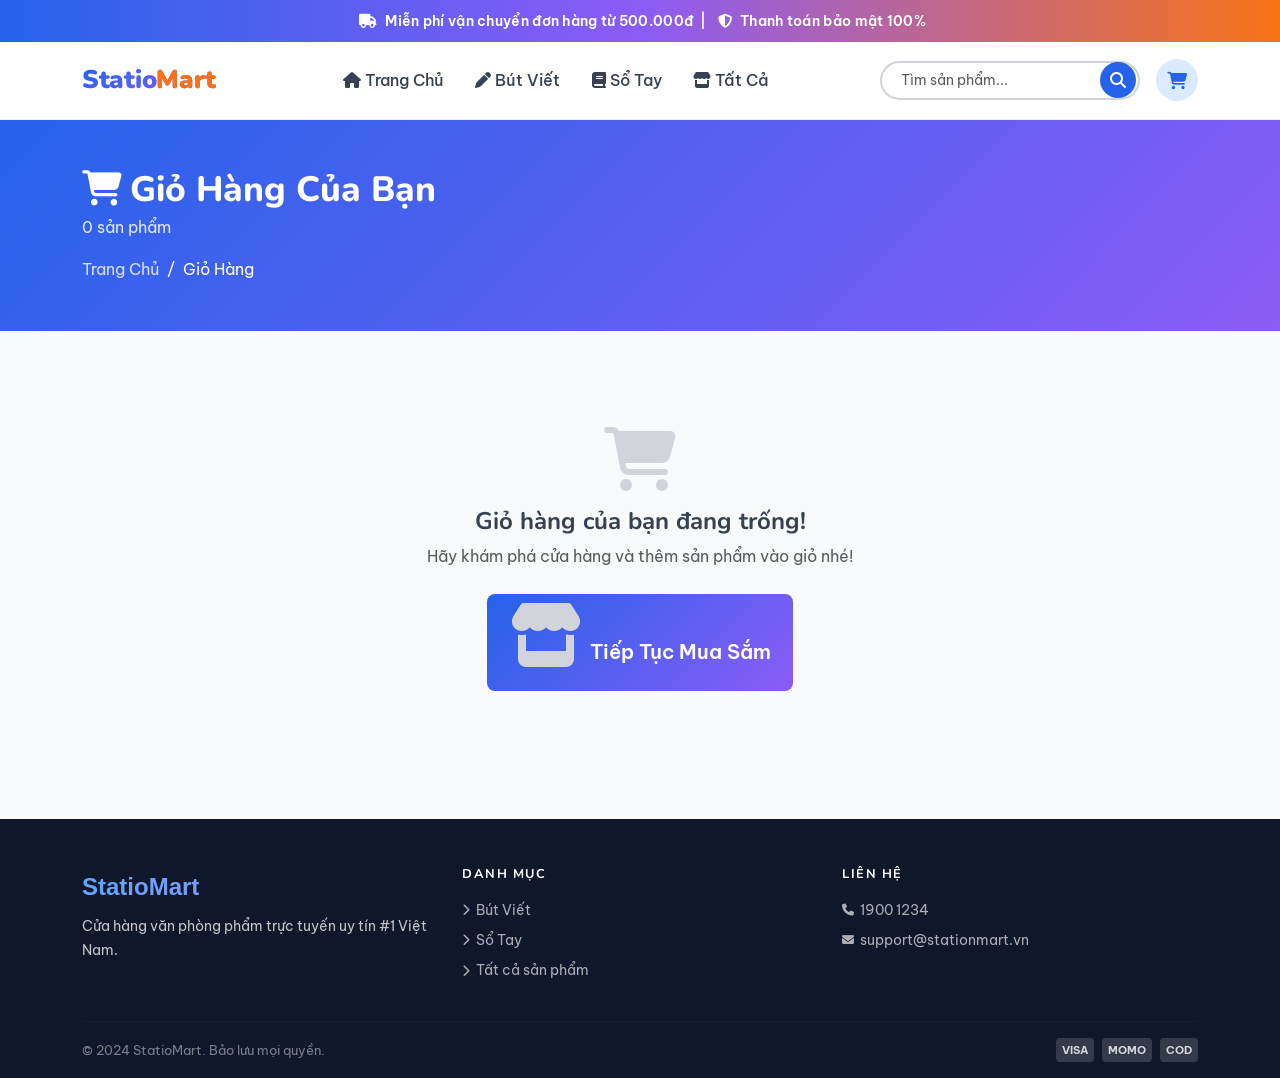
==== cart.html @ 51620164 "Di chuyển code ra thư mục gốc" ====
<!DOCTYPE html>
<html lang="vi">
<head>
  <meta charset="UTF-8">
  <meta name="viewport" content="width=device-width, initial-scale=1.0">
  <meta name="description" content="Giỏ hàng và thanh toán - StatioMart">
  <title>Giỏ Hàng - StatioMart</title>
  <!-- Google Fonts: Be Vietnam Pro (tiếng Việt) + Nunito -->
  <link rel="preconnect" href="https://fonts.googleapis.com">
  <link rel="preconnect" href="https://fonts.gstatic.com" crossorigin>
  <link href="https://fonts.googleapis.com/css2?family=Be+Vietnam+Pro:ital,wght@0,300;0,400;0,500;0,600;0,700;0,800;1,400&family=Nunito:wght@400;600;700;800;900&display=swap" rel="stylesheet">
  <link href="https://cdn.jsdelivr.net/npm/bootstrap@5.3.2/dist/css/bootstrap.min.css" rel="stylesheet">
  <link rel="stylesheet" href="https://cdnjs.cloudflare.com/ajax/libs/font-awesome/6.5.1/css/all.min.css">
  <link rel="stylesheet" href="assets/css/style.css">
</head>
<body>

<!-- Promo Strip -->
<div class="promo-strip">
  <i class="fas fa-truck"></i> Miễn phí vận chuyển đơn hàng từ 500.000đ &nbsp;|&nbsp;
  <i class="fas fa-shield-alt"></i> Thanh toán bảo mật 100%
</div>

<!-- Navbar -->
<nav class="main-navbar navbar navbar-expand-lg" id="mainNavbar">
  <div class="container">
    <a class="navbar-brand" href="index.html">Statio<span>Mart</span></a>
    <button class="navbar-toggler border-0" type="button" data-bs-toggle="collapse" data-bs-target="#navCollapse">
      <span class="navbar-toggler-icon"></span>
    </button>
    <div class="collapse navbar-collapse" id="navCollapse">
      <ul class="navbar-nav mx-auto mb-2 mb-lg-0 gap-1">
        <li class="nav-item"><a class="nav-link" href="index.html"><i class="fas fa-home me-1"></i>Trang Chủ</a></li>
        <li class="nav-item"><a class="nav-link" href="products.html?category=but"><i class="fas fa-pen me-1"></i>Bút Viết</a></li>
        <li class="nav-item"><a class="nav-link" href="products.html?category=so-tay"><i class="fas fa-book me-1"></i>Sổ Tay</a></li>
        <li class="nav-item"><a class="nav-link" href="products.html"><i class="fas fa-store me-1"></i>Tất Cả</a></li>
      </ul>
      <div class="d-flex align-items-center gap-3">
        <form class="search-form-wrapper" id="search-form">
          <input class="search-input form-control" type="text" id="search-input" placeholder="Tìm sản phẩm...">
          <button type="submit" class="search-btn"><i class="fas fa-search"></i></button>
        </form>
        <a href="cart.html" class="cart-icon-wrapper active">
          <i class="fas fa-shopping-cart"></i>
          <span class="cart-badge">0</span>
        </a>
      </div>
    </div>
  </div>
</nav>

<!-- Page Hero -->
<div class="page-hero">
  <div class="container">
    <h1><i class="fas fa-shopping-cart me-2"></i>Giỏ Hàng Của Bạn</h1>
    <p id="cart-count">0 sản phẩm</p>
    <nav aria-label="breadcrumb">
      <ol class="breadcrumb mb-0" style="background:none;">
        <li class="breadcrumb-item"><a href="index.html" style="color:rgba(255,255,255,.8)">Trang Chủ</a></li>
        <li class="breadcrumb-item active" style="color:#fff">Giỏ Hàng</li>
      </ol>
    </nav>
  </div>
</div>

<!-- Cart Content -->
<div class="container mb-5 mt-4">

  <!-- Empty State -->
  <div id="cart-empty" style="display:none;">
    <div class="cart-empty-state">
      <i class="fas fa-shopping-cart"></i>
      <h4>Giỏ hàng của bạn đang trống!</h4>
      <p class="text-muted mb-4">Hãy khám phá cửa hàng và thêm sản phẩm vào giỏ nhé!</p>
      <a href="products.html" class="btn btn-primary btn-lg">
        <i class="fas fa-store me-2"></i>Tiếp Tục Mua Sắm
      </a>
    </div>
  </div>

  <!-- Cart with items -->
  <div id="cart-content" style="display:none;">
    <div class="row g-4">

      <!-- Left: Cart Table + Checkout Form -->
      <div class="col-lg-8">

        <!-- Cart table -->
        <div class="table-responsive" style="border-radius:var(--radius-md);overflow:hidden;box-shadow:var(--shadow-sm)">
          <table class="table table-hover mb-0 align-middle bg-white">
            <thead>
              <tr>
                <th style="width:45%"><i class="fas fa-box-open me-2"></i>Sản Phẩm</th>
                <th class="text-center">Đơn Giá</th>
                <th class="text-center">Số Lượng</th>
                <th class="text-center">Thành Tiền</th>
                <th class="text-center" style="width:60px"></th>
              </tr>
            </thead>
            <tbody id="cart-table-body">
              <!-- Rendered by JS -->
            </tbody>
          </table>
        </div>

        <!-- Cart actions -->
        <div class="d-flex justify-content-between align-items-center mt-3 flex-wrap gap-2">
          <a href="products.html" class="btn btn-outline-primary">
            <i class="fas fa-arrow-left me-2"></i>Tiếp Tục Mua Sắm
          </a>
          <button class="btn btn-outline-danger btn-sm" onclick="if(confirm('Xóa toàn bộ giỏ hàng?')){clearCart();renderCartPage();showToast('Đã xóa toàn bộ giỏ hàng.','info')}">
            <i class="fas fa-trash me-2"></i>Xóa Tất Cả
          </button>
        </div>

        <!-- Checkout Form -->
        <div class="checkout-form-card mt-4">
          <h5 style="font-family:'Nunito',sans-serif;font-weight:800;margin-bottom:1.25rem;color:var(--dark)">
            <i class="fas fa-map-marker-alt text-primary me-2"></i>Thông Tin Giao Hàng
          </h5>

          <form id="checkout-form" novalidate>
            <div class="row g-3">
              <div class="col-md-6">
                <label class="form-label">Họ và Tên <span class="text-danger">*</span></label>
                <input type="text" class="form-control" id="shipping-name" placeholder="Nguyễn Văn A" required minlength="3">
                <div class="invalid-feedback">Vui lòng nhập họ tên (tối thiểu 3 ký tự).</div>
              </div>
              <div class="col-md-6">
                <label class="form-label">Số Điện Thoại <span class="text-danger">*</span></label>
                <input type="tel" class="form-control" id="shipping-phone" placeholder="0912 345 678"
                  pattern="[0-9]{10,11}" required>
                <div class="invalid-feedback">Vui lòng nhập số điện thoại hợp lệ (10-11 số).</div>
              </div>
              <div class="col-12">
                <label class="form-label">Email <span class="text-danger">*</span></label>
                <input type="email" class="form-control" id="shipping-email" placeholder="example@email.com" required>
                <div class="invalid-feedback">Vui lòng nhập email hợp lệ.</div>
              </div>
              <div class="col-md-6">
                <label class="form-label">Tỉnh / Thành Phố <span class="text-danger">*</span></label>
                <select class="form-select" id="shipping-city" required>
                  <option value="">-- Chọn tỉnh/thành --</option>
                  <option>Hồ Chí Minh</option>
                  <option>Hà Nội</option>
                  <option>Đà Nẵng</option>
                  <option>Cần Thơ</option>
                  <option>Bình Dương</option>
                  <option>Đồng Nai</option>
                  <option>Khác</option>
                </select>
                <div class="invalid-feedback">Vui lòng chọn tỉnh/thành phố.</div>
              </div>
              <div class="col-md-6">
                <label class="form-label">Quận / Huyện</label>
                <input type="text" class="form-control" id="shipping-district" placeholder="Quận 1">
              </div>
              <div class="col-12">
                <label class="form-label">Địa Chỉ Giao Hàng <span class="text-danger">*</span></label>
                <input type="text" class="form-control" id="shipping-address" placeholder="123 Đường Lê Lợi, Phường Bến Nghé..." required minlength="10">
                <div class="invalid-feedback">Vui lòng nhập địa chỉ cụ thể (tối thiểu 10 ký tự).</div>
              </div>
              <div class="col-12">
                <label class="form-label">Ghi Chú Đơn Hàng</label>
                <textarea class="form-control" id="shipping-note" rows="2" placeholder="Giao hàng giờ hành chính, gọi trước khi giao..."></textarea>
              </div>

              <!-- Payment method -->
              <div class="col-12">
                <label class="form-label">Phương Thức Thanh Toán <span class="text-danger">*</span></label>
                <div class="d-flex gap-3 flex-wrap">
                  <div class="form-check payment-opt">
                    <input class="form-check-input" type="radio" name="payment" id="pay-cod" value="cod" checked required>
                    <label class="form-check-label" for="pay-cod">
                      <i class="fas fa-money-bill-wave text-success me-1"></i>Tiền Mặt (COD)
                    </label>
                  </div>
                  <div class="form-check payment-opt">
                    <input class="form-check-input" type="radio" name="payment" id="pay-bank" value="bank">
                    <label class="form-check-label" for="pay-bank">
                      <i class="fas fa-university text-primary me-1"></i>Chuyển Khoản
                    </label>
                  </div>
                  <div class="form-check payment-opt">
                    <input class="form-check-input" type="radio" name="payment" id="pay-momo" value="momo">
                    <label class="form-check-label" for="pay-momo">
                      <i class="fas fa-mobile-alt text-danger me-1"></i>MoMo / ZaloPay
                    </label>
                  </div>
                </div>
              </div>
            </div>

            <button type="submit" class="btn-checkout mt-3">
              <i class="fas fa-check-circle me-2"></i>Xác Nhận Đặt Hàng
            </button>
          </form>
        </div>
      </div>

      <!-- Right: Order Summary -->
      <div class="col-lg-4">
        <div class="cart-summary-card">
          <div class="summary-title">
            <i class="fas fa-receipt me-2 text-primary"></i>Tóm Tắt Đơn Hàng
          </div>

          <div class="summary-row">
            <span>Tạm tính</span>
            <span id="cart-subtotal">0đ</span>
          </div>
          <div class="summary-row">
            <span>Phí vận chuyển</span>
            <span id="cart-shipping" class="text-success">30.000đ</span>
          </div>
          <div class="summary-row">
            <span>Giảm giá</span>
            <span class="text-danger">0đ</span>
          </div>
          <div class="summary-row total">
            <span>Tổng Cộng</span>
            <span id="cart-total">0đ</span>
          </div>

          <!-- Coupon -->
          <div class="mt-3">
            <div class="input-group">
              <input type="text" class="form-control" placeholder="Mã giảm giá..." style="border-radius:var(--radius-sm) 0 0 var(--radius-sm);">
              <button class="btn btn-outline-primary fw-bold" style="border-radius:0 var(--radius-sm) var(--radius-sm) 0;"
                onclick="showToast('Mã giảm giá không hợp lệ hoặc đã hết hạn.','warning')">
                Áp Dụng
              </button>
            </div>
          </div>

          <!-- Policy reminders -->
          <div class="mt-4" style="background:var(--gray-100);border-radius:var(--radius-sm);padding:1rem">
            <div class="d-flex align-items-center gap-2 mb-2 text-success" style="font-size:.82rem;font-weight:600">
              <i class="fas fa-shield-alt"></i> Bảo mật thông tin 100%
            </div>
            <div class="d-flex align-items-center gap-2 mb-2" style="font-size:.82rem;color:var(--gray-600);font-weight:500">
              <i class="fas fa-undo text-primary"></i> Đổi trả trong 7 ngày
            </div>
            <div class="d-flex align-items-center gap-2" style="font-size:.82rem;color:var(--gray-600);font-weight:500">
              <i class="fas fa-truck text-primary"></i> Miễn phí ship từ 500.000đ
            </div>
          </div>
        </div>
      </div>
    </div>
  </div>
</div>

<!-- Footer -->
<footer class="main-footer">
  <div class="container">
    <div class="row g-4">
      <div class="col-md-4">
        <div class="footer-brand">StatioMart</div>
        <p class="footer-desc">Cửa hàng văn phòng phẩm trực tuyến uy tín #1 Việt Nam.</p>
      </div>
      <div class="col-md-4">
        <h6 class="footer-heading">Danh Mục</h6>
        <ul class="footer-links">
          <li><a href="products.html?category=but"><i class="fas fa-chevron-right"></i>Bút Viết</a></li>
          <li><a href="products.html?category=so-tay"><i class="fas fa-chevron-right"></i>Sổ Tay</a></li>
          <li><a href="products.html"><i class="fas fa-chevron-right"></i>Tất cả sản phẩm</a></li>
        </ul>
      </div>
      <div class="col-md-4">
        <h6 class="footer-heading">Liên Hệ</h6>
        <ul class="footer-links">
          <li><a href="tel:19001234"><i class="fas fa-phone"></i>1900 1234</a></li>
          <li><a href="mailto:support@stationmart.vn"><i class="fas fa-envelope"></i>support@stationmart.vn</a></li>
        </ul>
      </div>
    </div>
    <hr class="footer-divider">
    <div class="footer-bottom">
      <span>© 2024 StatioMart. Bảo lưu mọi quyền.</span>
      <div class="payment-icons">
        <span class="payment-icon">VISA</span>
        <span class="payment-icon">MOMO</span>
        <span class="payment-icon">COD</span>
      </div>
    </div>
  </div>
</footer>

<!-- Order Success Modal -->
<div class="modal fade" id="order-success-modal" tabindex="-1" aria-hidden="true">
  <div class="modal-dialog modal-dialog-centered">
    <div class="modal-content" style="border-radius:var(--radius-lg);border:none;overflow:hidden">
      <div class="modal-body success-modal-body">
        <div class="success-icon"><i class="fas fa-check-circle"></i></div>
        <h3 style="font-family:'Nunito',sans-serif;font-weight:800;color:var(--dark)">Đặt Hàng Thành Công! 🎉</h3>
        <p class="text-muted mt-2 mb-4">Cảm ơn bạn đã tin tưởng StatioMart! Chúng tôi sẽ liên hệ xác nhận trong vòng 30 phút.</p>
        <div class="d-flex gap-2 justify-content-center">
          <a href="index.html" class="btn btn-primary">
            <i class="fas fa-home me-1"></i>Về Trang Chủ
          </a>
          <a href="products.html" class="btn btn-outline-primary">
            <i class="fas fa-store me-1"></i>Tiếp Tục Mua
          </a>
        </div>
      </div>
    </div>
  </div>
</div>

<button class="back-to-top" id="backToTop" onclick="window.scrollTo({top:0,behavior:'smooth'})">
  <i class="fas fa-arrow-up"></i>
</button>
<div id="toast-container"></div>

<script src="https://cdn.jsdelivr.net/npm/bootstrap@5.3.2/dist/js/bootstrap.bundle.min.js"></script>
<script src="assets/js/data.js"></script>
<script src="assets/js/cart.js"></script>
<script src="assets/js/main.js"></script>
<script>
  window.addEventListener('scroll', () => {
    const btn = document.getElementById('backToTop');
    if (btn) btn.classList.toggle('visible', window.scrollY > 400);
  });
</script>
</body>
</html>
---- assets/css/style.css ----
/* ============================================================
   style.css - Custom CSS ghi đè Bootstrap + Design System
   StatioMart - Online Stationery Shop
   ============================================================ */

/* ---- Google Fonts Import ---- */
/* Be Vietnam Pro: thiết kế riêng cho tiếng Việt, đầy đủ dấu và ký tự đặc biệt */
/* Nunito: heading font thân thiện, bo tròn, dễ đọc */
@import url('https://fonts.googleapis.com/css2?family=Be+Vietnam+Pro:ital,wght@0,300;0,400;0,500;0,600;0,700;0,800;1,400&family=Nunito:wght@400;600;700;800;900&display=swap');

/* ---- CSS Variables / Design Tokens ---- */
:root {
  --primary: #2563EB;
  --primary-dark: #1D4ED8;
  --primary-light: #DBEAFE;
  --secondary: #F97316;
  --secondary-dark: #EA580C;
  --accent: #8B5CF6;
  --success: #10B981;
  --danger: #EF4444;
  --warning: #F59E0B;
  --dark: #0F172A;
  --gray-900: #111827;
  --gray-700: #374151;
  --gray-500: #6B7280;
  --gray-300: #D1D5DB;
  --gray-100: #F3F4F6;
  --white: #FFFFFF;
  --bg-body: #F8FAFC;
  --shadow-sm: 0 1px 3px rgba(0,0,0,.08);
  --shadow-md: 0 4px 16px rgba(0,0,0,.10);
  --shadow-lg: 0 10px 40px rgba(0,0,0,.14);
  --radius-sm: 8px;
  --radius-md: 12px;
  --radius-lg: 20px;
  --transition: all .25s cubic-bezier(.4,0,.2,1);
}

/* ---- Base ---- */
*, *::before, *::after { box-sizing: border-box; }

body {
  font-family: 'Be Vietnam Pro', sans-serif;
  background: var(--bg-body);
  color: var(--gray-900);
  line-height: 1.65;
  min-height: 100vh;
  -webkit-font-smoothing: antialiased;
  -moz-osx-font-smoothing: grayscale;
}

h1, h2, h3, h4, h5, h6 {
  font-family: 'Nunito', sans-serif;
  font-weight: 700;
}

a { text-decoration: none; color: inherit; }
a:hover { color: var(--primary); }

img { max-width: 100%; }

/* ---- Scrollbar ---- */
::-webkit-scrollbar { width: 6px; }
::-webkit-scrollbar-track { background: var(--gray-100); }
::-webkit-scrollbar-thumb { background: var(--primary); border-radius: 99px; }

/* ============================================================
   NAVBAR
   ============================================================ */
.main-navbar {
  background: rgba(255,255,255,.95);
  backdrop-filter: blur(12px);
  -webkit-backdrop-filter: blur(12px);
  border-bottom: 1px solid rgba(0,0,0,.06);
  transition: var(--transition);
  padding: 0.75rem 0;
  position: sticky;
  top: 0;
  z-index: 1000;
}

.main-navbar.scrolled {
  box-shadow: var(--shadow-md);
  padding: 0.5rem 0;
}

.navbar-brand {
  font-family: 'Nunito', sans-serif;
  font-size: 1.6rem;
  font-weight: 900;
  letter-spacing: -0.3px;
  background: linear-gradient(135deg, var(--primary), var(--accent));
  -webkit-background-clip: text;
  -webkit-text-fill-color: transparent;
  background-clip: text;
}

.navbar-brand span { color: var(--secondary); -webkit-text-fill-color: var(--secondary); }

.nav-link {
  font-weight: 500;
  color: var(--gray-700) !important;
  padding: 0.5rem 0.85rem !important;
  border-radius: var(--radius-sm);
  transition: var(--transition);
}

.nav-link:hover, .nav-link.active {
  color: var(--primary) !important;
  background: var(--primary-light);
}

/* Search form */
.search-form-wrapper { position: relative; }

.search-form-wrapper .search-input {
  border-radius: 999px;
  border: 2px solid var(--gray-300);
  padding: 0.45rem 3rem 0.45rem 1.2rem;
  font-size: 0.875rem;
  width: 260px;
  transition: var(--transition);
}

.search-form-wrapper .search-input:focus {
  outline: none;
  border-color: var(--primary);
  box-shadow: 0 0 0 3px var(--primary-light);
  width: 310px;
}

.search-form-wrapper .search-btn {
  position: absolute;
  right: 4px;
  top: 50%;
  transform: translateY(-50%);
  background: var(--primary);
  border: none;
  color: #fff;
  border-radius: 999px;
  width: 36px;
  height: 36px;
  display: flex;
  align-items: center;
  justify-content: center;
  cursor: pointer;
  transition: var(--transition);
}

.search-form-wrapper .search-btn:hover { background: var(--primary-dark); }

/* Cart icon */
.cart-icon-wrapper {
  position: relative;
  display: inline-flex;
  align-items: center;
  justify-content: center;
  width: 42px;
  height: 42px;
  border-radius: 50%;
  background: var(--primary-light);
  color: var(--primary);
  font-size: 1.1rem;
  transition: var(--transition);
  cursor: pointer;
}

.cart-icon-wrapper:hover { background: var(--primary); color: #fff; }

.cart-badge {
  position: absolute;
  top: -4px;
  right: -4px;
  background: var(--secondary);
  color: #fff;
  font-size: 0.65rem;
  font-weight: 700;
  min-width: 18px;
  height: 18px;
  border-radius: 999px;
  display: none;
  align-items: center;
  justify-content: center;
  border: 2px solid var(--white);
}

/* ============================================================
   HERO / CAROUSEL BANNER
   ============================================================ */
.hero-carousel { margin-top: 0; }

.hero-carousel .carousel-item {
  height: 480px;
  overflow: hidden;
}

.hero-carousel .carousel-item img {
  width: 100%;
  height: 100%;
  object-fit: cover;
}

.hero-carousel .carousel-caption {
  background: linear-gradient(135deg, rgba(15,23,42,.82) 0%, rgba(37,99,235,.6) 100%);
  border-radius: var(--radius-lg);
  padding: 2rem 2.5rem;
  left: 5%;
  right: auto;
  max-width: 520px;
  bottom: 15%;
  text-align: left;
  backdrop-filter: blur(4px);
}

.hero-carousel .carousel-caption h2 {
  font-size: clamp(1.4rem, 4vw, 2.4rem);
  font-weight: 800;
  margin-bottom: 0.5rem;
}

.hero-carousel .carousel-caption p {
  font-size: 1rem;
  opacity: 0.9;
  margin-bottom: 1.2rem;
}

.hero-carousel .carousel-control-prev-icon,
.hero-carousel .carousel-control-next-icon {
  background-color: rgba(255,255,255,.2);
  border-radius: 50%;
  padding: 1.2rem;
  backdrop-filter: blur(4px);
}

/* ============================================================
   SECTION TITLES
   ============================================================ */
.section-title {
  font-size: clamp(1.4rem, 3vw, 2rem);
  font-weight: 800;
  color: var(--dark);
  margin-bottom: 0.3rem;
}

.section-title span { color: var(--primary); }

.section-subtitle {
  color: var(--gray-500);
  font-size: 0.95rem;
}

.section-divider {
  display: block;
  width: 60px;
  height: 4px;
  background: linear-gradient(90deg, var(--primary), var(--accent));
  border-radius: 999px;
  margin: 0.5rem 0 2rem;
}

/* ============================================================
   CATEGORY CARDS
   ============================================================ */
.category-card {
  display: flex;
  flex-direction: column;
  align-items: center;
  gap: 0.6rem;
  padding: 1.5rem 1rem;
  border-radius: var(--radius-md);
  background: var(--white);
  box-shadow: var(--shadow-sm);
  border: 2px solid transparent;
  transition: var(--transition);
  cursor: pointer;
  text-decoration: none;
  color: var(--gray-700);
  font-weight: 600;
  font-size: 0.9rem;
}

.category-card:hover {
  border-color: var(--primary);
  color: var(--primary);
  box-shadow: var(--shadow-md);
  transform: translateY(-4px);
}

.category-icon {
  width: 60px;
  height: 60px;
  border-radius: 50%;
  background: linear-gradient(135deg, var(--primary-light), #EDE9FE);
  display: flex;
  align-items: center;
  justify-content: center;
  font-size: 1.4rem;
  color: var(--primary);
  transition: var(--transition);
}

.category-card:hover .category-icon {
  background: linear-gradient(135deg, var(--primary), var(--accent));
  color: #fff;
  transform: scale(1.1);
}

/* ============================================================
   PRODUCT CARDS
   ============================================================ */
.product-card {
  background: var(--white);
  border-radius: var(--radius-md);
  box-shadow: var(--shadow-sm);
  overflow: hidden;
  display: flex;
  flex-direction: column;
  border: 1px solid var(--gray-100);
  transition: var(--transition);
  position: relative;
}

.product-card:hover {
  box-shadow: var(--shadow-lg);
  transform: translateY(-6px);
  border-color: var(--primary-light);
}

.product-img-link {
  display: block;
  overflow: hidden;
  background: var(--gray-100);
  height: 200px;
}

.product-card-img {
  width: 100%;
  height: 100%;
  object-fit: cover;
  transition: transform .4s ease;
}

.product-card:hover .product-card-img { transform: scale(1.08); }

.product-card-body {
  padding: 0.9rem 1rem;
  flex: 1;
  display: flex;
  flex-direction: column;
  gap: 0.3rem;
}

.product-category-tag {
  font-size: 0.72rem;
  font-weight: 600;
  color: var(--primary);
  background: var(--primary-light);
  padding: 2px 8px;
  border-radius: 999px;
  display: inline-block;
  width: fit-content;
}

.product-title {
  font-family: 'Be Vietnam Pro', sans-serif;
  font-weight: 600;
  font-size: 0.9rem;
  color: var(--gray-900);
  display: -webkit-box;
  -webkit-line-clamp: 2;
  line-clamp: 2;
  -webkit-box-orient: vertical;
  overflow: hidden;
  line-height: 1.4;
  flex: 1;
}

.product-title:hover { color: var(--primary); }

.product-stars {
  display: flex;
  align-items: center;
  gap: 2px;
  font-size: 0.78rem;
  color: var(--warning);
}

.product-price-row {
  display: flex;
  align-items: center;
  gap: 0.4rem;
  flex-wrap: wrap;
}

.card-price {
  font-size: 1.05rem;
  font-weight: 700;
  color: var(--primary);
}

.card-original-price {
  font-size: 0.82rem;
  color: var(--gray-500);
  text-decoration: line-through;
}

.card-discount {
  font-size: 0.72rem;
  font-weight: 700;
  color: var(--white);
  background: var(--danger);
  padding: 1px 6px;
  border-radius: 999px;
}

.product-card-footer { padding: 0.6rem 1rem 0.9rem; }

.btn-add-cart {
  background: linear-gradient(135deg, var(--primary), var(--accent));
  color: #fff;
  border: none;
  border-radius: var(--radius-sm);
  font-weight: 600;
  font-size: 0.85rem;
  padding: 0.55rem;
  transition: var(--transition);
}

.btn-add-cart:hover {
  background: linear-gradient(135deg, var(--primary-dark), #7C3AED);
  color: #fff;
  transform: translateY(-1px);
  box-shadow: 0 4px 12px rgba(37,99,235,.4);
}

/* Badges */
.product-badge {
  position: absolute;
  top: 10px;
  left: 10px;
  z-index: 2;
  font-size: 0.7rem;
  font-weight: 700;
  padding: 3px 10px;
  border-radius: 999px;
  text-transform: uppercase;
  letter-spacing: .5px;
}

.badge-bestseller { background: var(--secondary); color: #fff; }
.badge-new { background: var(--success); color: #fff; }
.badge-sale { background: var(--danger); color: #fff; }
.badge-favorite { background: var(--accent); color: #fff; }
.badge-popular { background: var(--primary); color: #fff; }
.badge-economy { background: var(--warning); color: #fff; }
.badge-hot { background: #EC4899; color: #fff; }

/* ============================================================
   PRODUCT DETAIL PAGE
   ============================================================ */
.product-detail-img-wrap {
  position: relative;
  border-radius: var(--radius-lg);
  overflow: hidden;
  background: var(--gray-100);
  aspect-ratio: 1/1;
}

.product-detail-img {
  width: 100%;
  height: 100%;
  object-fit: cover;
  transition: transform .4s ease;
}

.product-detail-img:hover { transform: scale(1.04); }

.product-detail-name {
  font-size: clamp(1.3rem, 3vw, 1.8rem);
  font-weight: 800;
  color: var(--dark);
  line-height: 1.3;
}

.product-rating {
  display: flex;
  align-items: center;
  gap: 0.4rem;
}

.stars { color: var(--warning); font-size: 0.95rem; }
.rating-num { font-weight: 700; color: var(--gray-700); }
.reviews-count { color: var(--gray-500); font-size: 0.875rem; }

.product-detail-price {
  display: flex;
  align-items: center;
  gap: 0.8rem;
  flex-wrap: wrap;
}

.current-price {
  font-size: 2rem;
  font-weight: 800;
  color: var(--primary);
}

.original-price {
  font-size: 1.1rem;
  color: var(--gray-500);
  text-decoration: line-through;
}

.discount-badge {
  background: linear-gradient(135deg, var(--danger), #F97316);
  color: #fff;
  font-size: 0.9rem;
  font-weight: 700;
  padding: 3px 12px;
  border-radius: 999px;
}

.product-description {
  color: var(--gray-700);
  line-height: 1.75;
  font-size: 0.95rem;
}

.product-meta { display: flex; flex-direction: column; gap: 0.4rem; }

.meta-item {
  display: flex;
  align-items: center;
  gap: 0.5rem;
  font-size: 0.9rem;
  color: var(--gray-600);
}

.meta-item i { color: var(--primary); width: 16px; }

.category-tag {
  background: var(--primary-light);
  color: var(--primary);
  font-size: 0.8rem;
  font-weight: 600;
  padding: 3px 12px;
  border-radius: 999px;
}

/* Add to cart section */
.add-to-cart-section {
  display: flex;
  align-items: center;
  gap: 0.8rem;
  flex-wrap: wrap;
}

.btn-add-to-cart {
  background: linear-gradient(135deg, var(--primary), var(--accent));
  border: none;
  color: #fff;
  font-weight: 700;
  padding: 0.65rem 1.5rem;
  border-radius: var(--radius-md);
  transition: var(--transition);
  font-size: 0.95rem;
}

.btn-add-to-cart:hover {
  background: linear-gradient(135deg, var(--primary-dark), #7C3AED);
  transform: translateY(-2px);
  box-shadow: 0 6px 20px rgba(37,99,235,.4);
  color: #fff;
}

.btn-buy-now {
  border: 2px solid var(--primary);
  color: var(--primary);
  font-weight: 700;
  padding: 0.6rem 1.4rem;
  border-radius: var(--radius-md);
  transition: var(--transition);
}

.btn-buy-now:hover {
  background: var(--primary);
  color: #fff;
  transform: translateY(-2px);
}

/* Policy badges */
.policy-badges {
  display: flex;
  gap: 1rem;
  flex-wrap: wrap;
}

.policy-item {
  display: flex;
  align-items: center;
  gap: 0.4rem;
  font-size: 0.8rem;
  font-weight: 600;
  color: var(--gray-600);
  background: var(--gray-100);
  padding: 0.35rem 0.75rem;
  border-radius: 999px;
}

.policy-item i { color: var(--success); }

/* ============================================================
   PRODUCTS PAGE - Sidebar Filters
   ============================================================ */
.filter-sidebar {
  background: var(--white);
  border-radius: var(--radius-md);
  padding: 1.5rem;
  box-shadow: var(--shadow-sm);
  border: 1px solid var(--gray-100);
  position: sticky;
  top: 80px;
}

.filter-title {
  font-size: 0.8rem;
  font-weight: 700;
  text-transform: uppercase;
  letter-spacing: 1px;
  color: var(--gray-500);
  margin-bottom: 0.75rem;
}

.category-filter-btn {
  display: flex;
  align-items: center;
  gap: 0.5rem;
  width: 100%;
  background: none;
  border: none;
  text-align: left;
  padding: 0.55rem 0.75rem;
  border-radius: var(--radius-sm);
  font-weight: 500;
  color: var(--gray-700);
  font-size: 0.9rem;
  transition: var(--transition);
  cursor: pointer;
}

.category-filter-btn:hover {
  background: var(--primary-light);
  color: var(--primary);
}

.category-filter-btn.active {
  background: var(--primary);
  color: #fff;
  font-weight: 600;
}

.price-range-control input[type=range] {
  width: 100%;
  accent-color: var(--primary);
}

/* Sort bar */
.sort-bar {
  display: flex;
  align-items: center;
  justify-content: space-between;
  flex-wrap: wrap;
  gap: 0.75rem;
  background: var(--white);
  border-radius: var(--radius-md);
  padding: 0.75rem 1.2rem;
  box-shadow: var(--shadow-sm);
  margin-bottom: 1.5rem;
  border: 1px solid var(--gray-100);
}

#product-count {
  font-weight: 600;
  color: var(--gray-700);
}

.sort-select {
  border: 1px solid var(--gray-300);
  border-radius: var(--radius-sm);
  padding: 0.4rem 0.75rem;
  font-size: 0.875rem;
  color: var(--gray-700);
  cursor: pointer;
}

.sort-select:focus { outline: none; border-color: var(--primary); }

/* ============================================================
   QUANTITY CONTROL
   ============================================================ */
.quantity-control {
  display: flex;
  align-items: center;
  border: 1.5px solid var(--gray-300);
  border-radius: var(--radius-sm);
  overflow: hidden;
}

.qty-btn {
  width: 36px;
  height: 36px;
  background: var(--gray-100);
  border: none;
  cursor: pointer;
  display: flex;
  align-items: center;
  justify-content: center;
  font-size: 0.75rem;
  color: var(--gray-700);
  transition: var(--transition);
}

.qty-btn:hover { background: var(--primary); color: #fff; }

.qty-input {
  width: 50px;
  height: 36px;
  border: none;
  border-left: 1px solid var(--gray-300);
  border-right: 1px solid var(--gray-300);
  text-align: center;
  font-weight: 600;
  font-size: 0.9rem;
  -moz-appearance: textfield;
  appearance: textfield;
}

.qty-input::-webkit-outer-spin-button,
.qty-input::-webkit-inner-spin-button { -webkit-appearance: none; }

.qty-input:focus { outline: none; }

/* ============================================================
   CART PAGE
   ============================================================ */
.cart-product-info {
  display: flex;
  align-items: center;
  gap: 0.75rem;
}

.cart-product-img {
  width: 64px;
  height: 64px;
  object-fit: cover;
  border-radius: var(--radius-sm);
  flex-shrink: 0;
}

.cart-product-name {
  font-weight: 600;
  font-size: 0.9rem;
  color: var(--gray-900);
}

.table th {
  background: var(--primary);
  color: #fff;
  font-weight: 600;
  font-size: 0.82rem;
  text-transform: uppercase;
  letter-spacing: .5px;
  border: none !important;
}

.table td {
  vertical-align: middle;
  border-color: var(--gray-100);
  padding: 0.9rem 1rem;
}

.remove-btn {
  border-radius: var(--radius-sm) !important;
  transition: var(--transition) !important;
}

.remove-btn:hover {
  background: var(--danger) !important;
  color: #fff !important;
  border-color: var(--danger) !important;
}

/* Cart summary */
.cart-summary-card {
  background: var(--white);
  border-radius: var(--radius-md);
  box-shadow: var(--shadow-md);
  padding: 1.5rem;
  border: 1px solid var(--gray-100);
  position: sticky;
  top: 80px;
}

.summary-title {
  font-size: 1.1rem;
  font-weight: 800;
  color: var(--dark);
  margin-bottom: 1rem;
  padding-bottom: 0.75rem;
  border-bottom: 2px solid var(--gray-100);
}

.summary-row {
  display: flex;
  justify-content: space-between;
  align-items: center;
  font-size: 0.9rem;
  color: var(--gray-700);
  margin-bottom: 0.6rem;
}

.summary-row.total {
  font-size: 1.1rem;
  font-weight: 800;
  color: var(--primary);
  border-top: 2px solid var(--gray-100);
  padding-top: 0.75rem;
  margin-top: 0.5rem;
}

/* Checkout form */
.checkout-form-card {
  background: var(--white);
  border-radius: var(--radius-md);
  box-shadow: var(--shadow-sm);
  padding: 1.5rem;
  border: 1px solid var(--gray-100);
  margin-top: 1.5rem;
}

.form-label { font-weight: 600; font-size: 0.875rem; color: var(--gray-700); }

.form-control, .form-select {
  border: 1.5px solid var(--gray-300);
  border-radius: var(--radius-sm);
  padding: 0.55rem 0.85rem;
  font-size: 0.9rem;
  transition: var(--transition);
}

.form-control:focus, .form-select:focus {
  border-color: var(--primary);
  box-shadow: 0 0 0 3px var(--primary-light);
}

.btn-checkout {
  background: linear-gradient(135deg, var(--success), #059669);
  border: none;
  color: #fff;
  font-weight: 700;
  padding: 0.75rem;
  border-radius: var(--radius-md);
  font-size: 1rem;
  transition: var(--transition);
  width: 100%;
  margin-top: 1rem;
}

.btn-checkout:hover {
  background: linear-gradient(135deg, #059669, #065F46);
  transform: translateY(-2px);
  box-shadow: 0 6px 20px rgba(16,185,129,.4);
  color: #fff;
}

/* Cart empty */
.cart-empty-state {
  text-align: center;
  padding: 4rem 2rem;
  color: var(--gray-500);
}

.cart-empty-state i { font-size: 4rem; margin-bottom: 1rem; color: var(--gray-300); }
.cart-empty-state h4 { font-weight: 700; color: var(--gray-700); margin-bottom: 0.5rem; }

/* ============================================================
   TOAST NOTIFICATIONS
   ============================================================ */
#toast-container {
  position: fixed;
  bottom: 1.5rem;
  right: 1.5rem;
  z-index: 9999;
  display: flex;
  flex-direction: column;
  gap: 0.5rem;
  pointer-events: none;
}

.custom-toast {
  display: flex;
  align-items: center;
  gap: 0.6rem;
  background: var(--white);
  border-radius: var(--radius-md);
  padding: 0.75rem 1rem;
  box-shadow: var(--shadow-lg);
  min-width: 280px;
  max-width: 380px;
  font-size: 0.875rem;
  font-weight: 500;
  color: var(--gray-900);
  opacity: 0;
  transform: translateX(100%);
  transition: all .35s ease;
  pointer-events: all;
  border-left: 4px solid var(--primary);
}

.custom-toast.show { opacity: 1; transform: translateX(0); }
.custom-toast.toast-success { border-left-color: var(--success); }
.custom-toast.toast-error { border-left-color: var(--danger); }
.custom-toast.toast-warning { border-left-color: var(--warning); }

.toast-icon { font-size: 1.1rem; flex-shrink: 0; }
.toast-success .toast-icon { color: var(--success); }
.toast-error .toast-icon { color: var(--danger); }
.toast-warning .toast-icon { color: var(--warning); }
.custom-toast:not([class*="toast-"]) .toast-icon { color: var(--primary); }

.custom-toast span { flex: 1; line-height: 1.4; }

.toast-close {
  background: none;
  border: none;
  color: var(--gray-500);
  cursor: pointer;
  font-size: 0.75rem;
  padding: 2px 4px;
  border-radius: 4px;
  flex-shrink: 0;
  transition: var(--transition);
}

.toast-close:hover { background: var(--gray-100); color: var(--gray-700); }

/* ============================================================
   PROMO BANNER STRIP
   ============================================================ */
.promo-strip {
  background: linear-gradient(90deg, var(--primary) 0%, var(--accent) 50%, var(--secondary) 100%);
  color: #fff;
  text-align: center;
  padding: 0.6rem;
  font-size: 0.875rem;
  font-weight: 600;
  letter-spacing: .3px;
}

.promo-strip i { margin: 0 0.3rem; }

/* ============================================================
   FOOTER
   ============================================================ */
.main-footer {
  background: var(--dark);
  color: rgba(255,255,255,.75);
  padding: 3rem 0 1rem;
  margin-top: 4rem;
}

.footer-brand {
  font-family: 'Outfit', sans-serif;
  font-size: 1.5rem;
  font-weight: 800;
  background: linear-gradient(135deg, #60A5FA, #A78BFA);
  -webkit-background-clip: text;
  -webkit-text-fill-color: transparent;
  background-clip: text;
  margin-bottom: 0.5rem;
}

.footer-desc { font-size: 0.875rem; line-height: 1.7; }

.footer-heading {
  font-size: 0.8rem;
  font-weight: 700;
  text-transform: uppercase;
  letter-spacing: 1.5px;
  color: #fff;
  margin-bottom: 1rem;
}

.footer-links { list-style: none; padding: 0; margin: 0; }

.footer-links li { margin-bottom: 0.45rem; }

.footer-links a {
  color: rgba(255,255,255,.65);
  font-size: 0.875rem;
  transition: var(--transition);
  display: flex;
  align-items: center;
  gap: 0.4rem;
}

.footer-links a:hover { color: #60A5FA; transform: translateX(4px); }

.footer-links i { font-size: 0.75rem; }

.social-links { display: flex; gap: 0.6rem; margin-top: 1rem; }

.social-link {
  width: 36px;
  height: 36px;
  border-radius: 50%;
  background: rgba(255,255,255,.1);
  display: flex;
  align-items: center;
  justify-content: center;
  color: rgba(255,255,255,.8);
  font-size: 0.9rem;
  transition: var(--transition);
}

.social-link:hover { background: var(--primary); color: #fff; transform: translateY(-3px); }

.footer-divider { border-color: rgba(255,255,255,.1); margin: 2rem 0 1rem; }

.footer-bottom {
  display: flex;
  justify-content: space-between;
  align-items: center;
  flex-wrap: wrap;
  gap: 0.5rem;
  font-size: 0.8rem;
  color: rgba(255,255,255,.45);
}

.payment-icons { display: flex; gap: 0.5rem; align-items: center; }

.payment-icons img, .payment-icon {
  height: 24px;
  border-radius: 4px;
  background: rgba(255,255,255,.15);
  padding: 2px 6px;
  font-size: 0.7rem;
  color: rgba(255,255,255,.8);
  display: inline-flex;
  align-items: center;
  font-weight: 700;
}

/* ============================================================
   BACK TO TOP
   ============================================================ */
.back-to-top {
  position: fixed;
  bottom: 5rem;
  right: 1.5rem;
  width: 44px;
  height: 44px;
  background: var(--primary);
  color: #fff;
  border: none;
  border-radius: 50%;
  display: flex;
  align-items: center;
  justify-content: center;
  font-size: 1rem;
  cursor: pointer;
  opacity: 0;
  transform: translateY(20px);
  transition: var(--transition);
  z-index: 999;
  box-shadow: var(--shadow-md);
}

.back-to-top.visible { opacity: 1; transform: translateY(0); }
.back-to-top:hover { background: var(--primary-dark); transform: translateY(-4px); }

/* ============================================================
   BREADCRUMB
   ============================================================ */
.breadcrumb-item a { color: var(--primary); }
.breadcrumb-item.active { color: var(--gray-500); }
.breadcrumb-item + .breadcrumb-item::before { color: var(--gray-400); }

/* ============================================================
   PAGE HERO (products, cart pages)
   ============================================================ */
.page-hero {
  background: linear-gradient(135deg, var(--primary) 0%, var(--accent) 100%);
  color: #fff;
  padding: 3rem 0;
  margin-bottom: 2rem;
}

.page-hero h1 { font-size: clamp(1.6rem, 4vw, 2.2rem); font-weight: 800; margin-bottom: 0.25rem; }
.page-hero p { opacity: 0.85; font-size: 1rem; }

/* ============================================================
   STATS BANNER (homepage)
   ============================================================ */
.stats-banner {
  background: var(--white);
  border-radius: var(--radius-lg);
  padding: 2rem;
  box-shadow: var(--shadow-md);
  margin: 3rem 0;
}

.stat-item { text-align: center; padding: 1rem; }
.stat-number {
  font-family: 'Nunito', sans-serif;
  font-size: 2rem;
  font-weight: 800;
  color: var(--primary);
}
.stat-label { font-size: 0.875rem; color: var(--gray-500); font-weight: 500; }

/* ============================================================
   RESPONSIVE
   ============================================================ */
@media (max-width: 768px) {
  .hero-carousel .carousel-item { height: 300px; }
  .hero-carousel .carousel-caption {
    left: 5%;
    right: 5%;
    max-width: 100%;
    bottom: 5%;
    padding: 1rem 1.25rem;
  }
  .hero-carousel .carousel-caption h2 { font-size: 1.1rem; }
  .hero-carousel .carousel-caption p { font-size: 0.8rem; display: none; }
  .hero-carousel .carousel-caption .btn { font-size: 0.8rem; padding: 0.35rem 0.9rem; }
  .search-form-wrapper .search-input { width: 180px; }
  .add-to-cart-section { gap: 0.5rem; }
  .filter-sidebar { position: static; margin-bottom: 1.5rem; }
  .cart-summary-card { position: static; }
}

@media (max-width: 576px) {
  .stat-number { font-size: 1.5rem; }
  .product-detail-price { flex-direction: column; align-items: flex-start; gap: 0.4rem; }
  .table { font-size: 0.82rem; }
  .cart-product-img { width: 48px; height: 48px; }
}

/* ============================================================
   ORDER SUCCESS MODAL
   ============================================================ */
.success-modal-body { text-align: center; padding: 2.5rem; }
.success-icon { font-size: 4rem; color: var(--success); margin-bottom: 1rem; animation: bounceIn .5s ease; }

@keyframes bounceIn {
  0% { transform: scale(0); opacity: 0; }
  60% { transform: scale(1.2); }
  100% { transform: scale(1); opacity: 1; }
}

/* ============================================================
   UTILITY / HELPERS
   ============================================================ */
.text-primary { color: var(--primary) !important; }
.text-secondary-custom { color: var(--secondary) !important; }
.bg-primary-light { background: var(--primary-light) !important; }
.btn-primary {
  background: linear-gradient(135deg, var(--primary), var(--accent));
  border: none;
  font-weight: 600;
  padding: 0.55rem 1.4rem;
  border-radius: var(--radius-sm);
  transition: var(--transition);
}
.btn-primary:hover {
  background: linear-gradient(135deg, var(--primary-dark), #7C3AED);
  transform: translateY(-2px);
  box-shadow: 0 4px 12px rgba(37,99,235,.35);
}
.btn-outline-primary { border: 2px solid var(--primary); color: var(--primary); font-weight: 600; border-radius: var(--radius-sm); }
.btn-outline-primary:hover { background: var(--primary); color: #fff; }

section { padding: 3rem 0; }
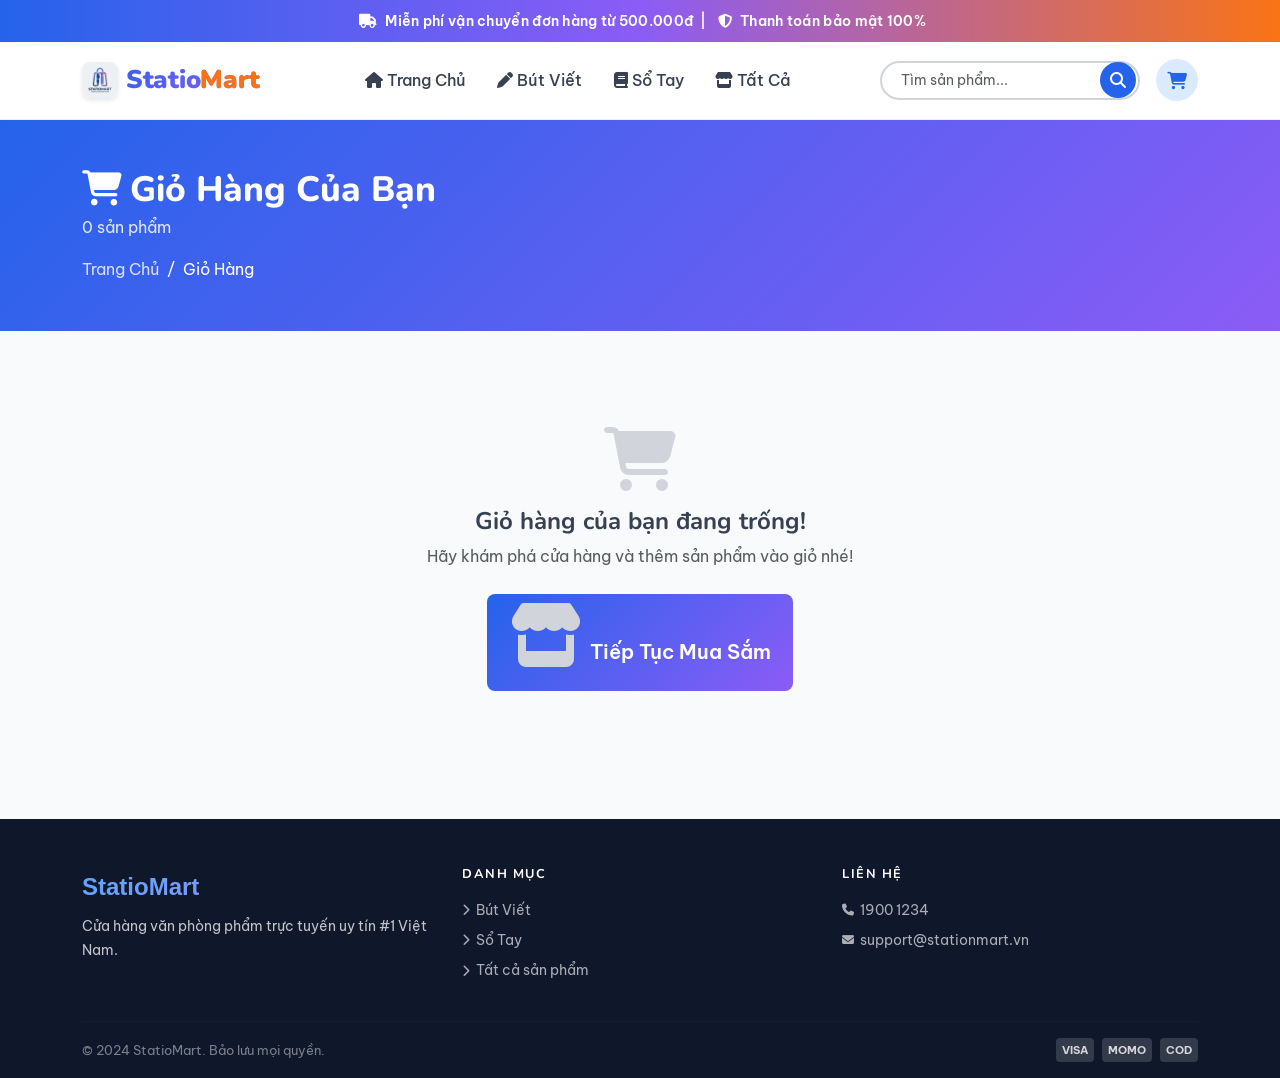
==== commit 64185dc4: "Them_logo" ====
--- a/cart.html
+++ b/cart.html
@@ -5,6 +5,7 @@
   <meta name="viewport" content="width=device-width, initial-scale=1.0">
   <meta name="description" content="Giỏ hàng và thanh toán - StatioMart">
   <title>Giỏ Hàng - StatioMart</title>
+  <link rel="icon" type="image/png" href="assets/images/favicon.png">
   <!-- Google Fonts: Be Vietnam Pro (tiếng Việt) + Nunito -->
   <link rel="preconnect" href="https://fonts.googleapis.com">
   <link rel="preconnect" href="https://fonts.gstatic.com" crossorigin>
@@ -24,7 +25,10 @@
 <!-- Navbar -->
 <nav class="main-navbar navbar navbar-expand-lg" id="mainNavbar">
   <div class="container">
-    <a class="navbar-brand" href="index.html">Statio<span>Mart</span></a>
+    <a class="navbar-brand d-flex align-items-center gap-2" href="index.html">
+      <img src="assets/images/favicon.png" alt="StatioMart Logo" width="36" height="36" style="border-radius: 8px; object-fit: cover; box-shadow: 0 2px 4px rgba(0,0,0,0.1);">
+      <div>Statio<span>Mart</span></div>
+    </a>
     <button class="navbar-toggler border-0" type="button" data-bs-toggle="collapse" data-bs-target="#navCollapse">
       <span class="navbar-toggler-icon"></span>
     </button>
